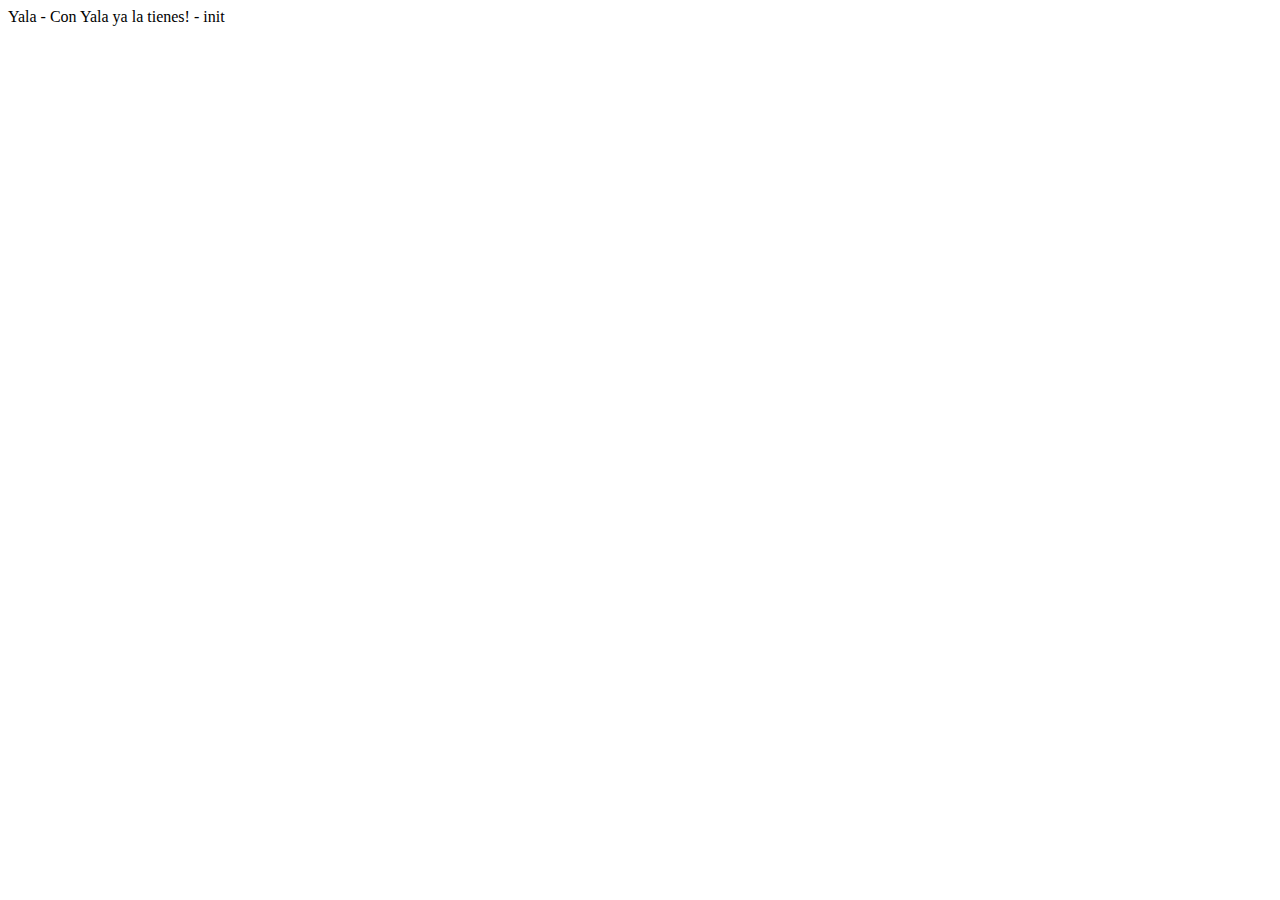
==== index.html @ 2315ca3c "nuevo cambio" ====
<!DOCTYPE html>
<html lang="en">
<head>
    <meta charset="UTF-8">
    <meta http-equiv="X-UA-Compatible" content="IE=edge">
    <meta name="viewport" content="width=device-width, initial-scale=1.0">
    <title>Document</title>
</head>
<body>
    Yala - Con Yala ya la tienes! - init
</body>
</html>
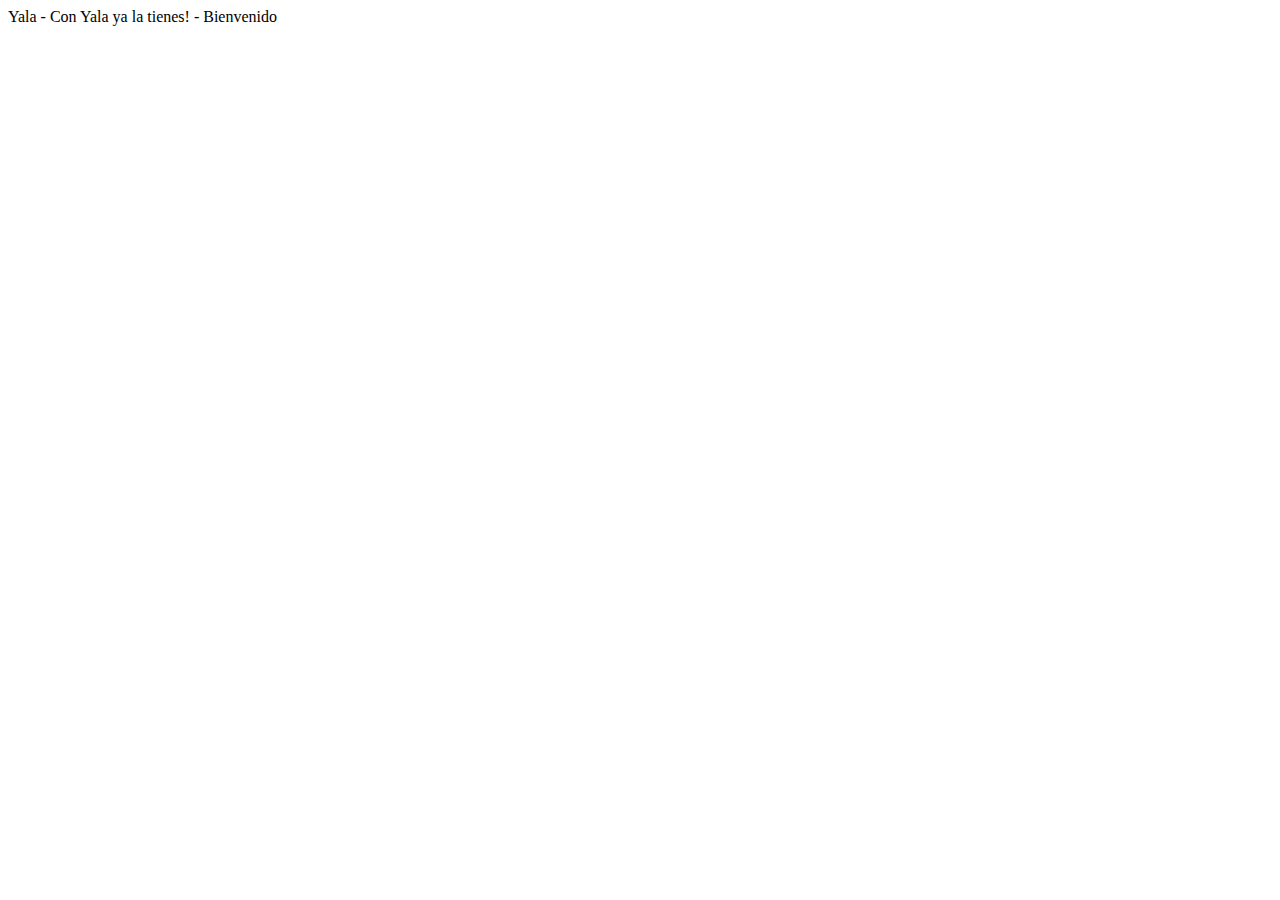
==== commit 1aac2040: "nuevo cambio" ====
--- a/index.html
+++ b/index.html
@@ -7,6 +7,6 @@
     <title>Document</title>
 </head>
 <body>
-    Yala - Con Yala ya la tienes! - init
+    Yala - Con Yala ya la tienes! - Bienvenido
 </body>
 </html>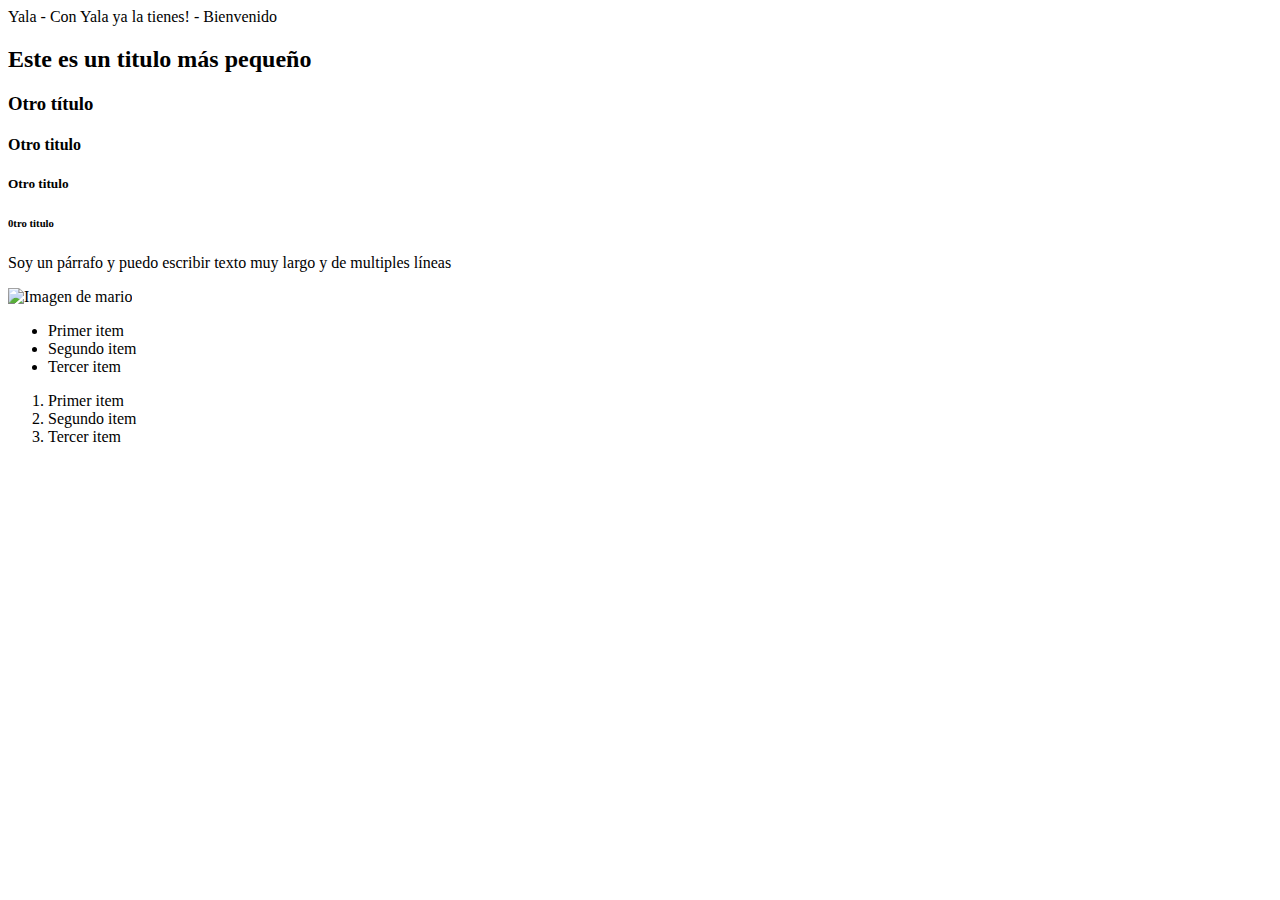
==== commit 366c83e0: "cambio 2 en parrafo" ====
--- a/index.html
+++ b/index.html
@@ -4,9 +4,28 @@
     <meta charset="UTF-8">
     <meta http-equiv="X-UA-Compatible" content="IE=edge">
     <meta name="viewport" content="width=device-width, initial-scale=1.0">
-    <title>Document</title>
+    <title>Yala!</title>
 </head>
 <body>
     Yala - Con Yala ya la tienes! - Bienvenido
+<h2>Este es un titulo más pequeño</h2>
+<h3>Otro título</h3>
+<h4>Otro titulo</h4>
+<h5>Otro titulo</h5>
+<h6>0tro titulo</h6>
+<p>Soy un párrafo y puedo escribir texto muy largo y de
+multiples líneas</p>
+<img src="https://w7.pngwing.com/pngs/434/792/png-transparent-super-mario-bros-super-mario-world-new-super-mario-bros-super-mario-galaxy-2-mario-bross-super-mario-bros-hand-nintendo.png" alt="Imagen de mario"
+width="150" height="150">
+<ul>
+    <li>Primer item</li>
+    <li>Segundo item</li>
+    <li>Tercer item</li>
+</ul>
+<ol>
+    <li>Primer item</li>
+    <li>Segundo item</li>
+    <li>Tercer item</li>
+</ol>
 </body>
 </html>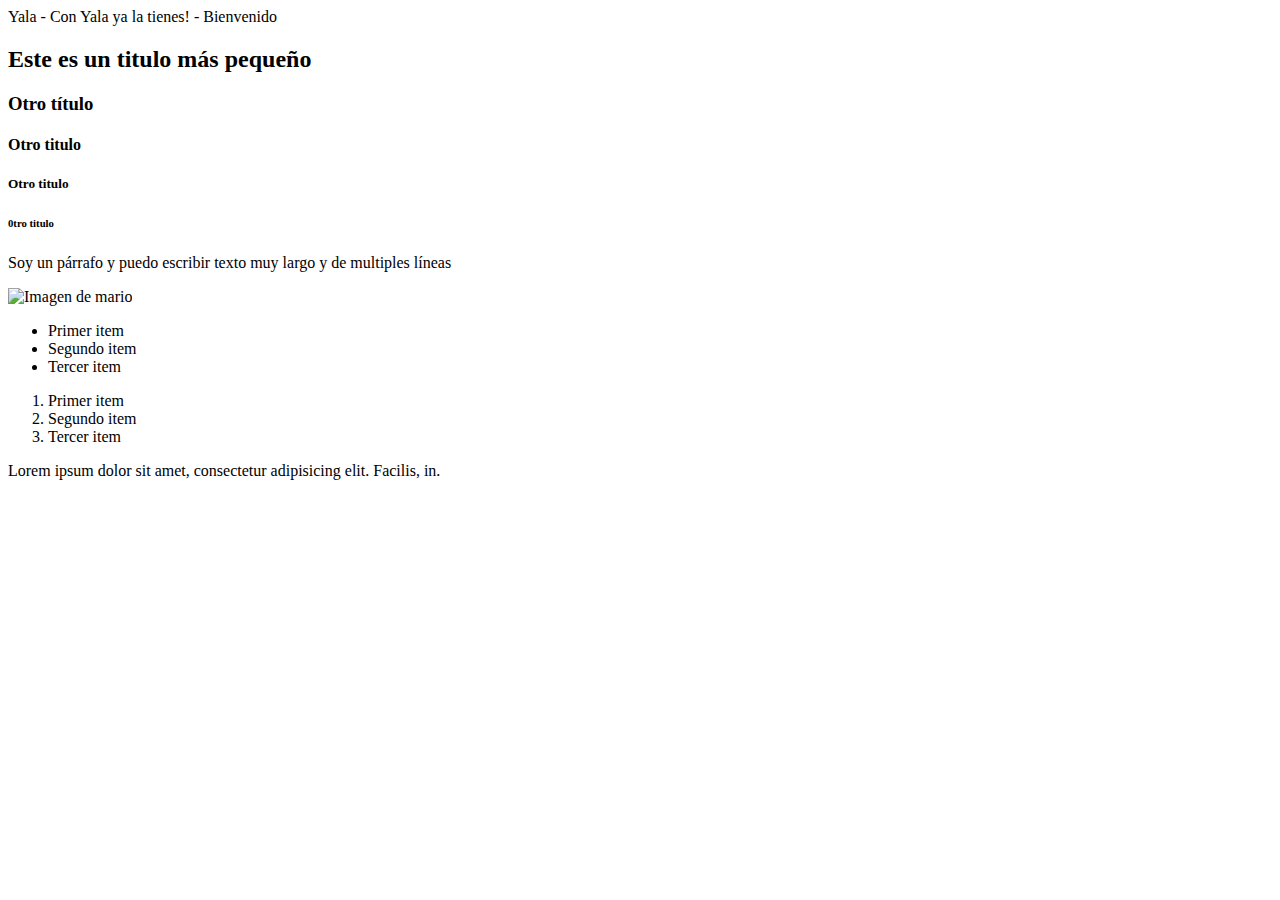
==== commit d2bac75c: "cambio 2 en tamaño de párrafo" ====
--- a/index.html
+++ b/index.html
@@ -27,5 +27,7 @@
     <li>Segundo item</li>
     <li>Tercer item</li>
 </ol>
+<p>Lorem ipsum dolor sit amet, consectetur adipisicing elit. Facilis, in.
+</p>
 </body>
 </html>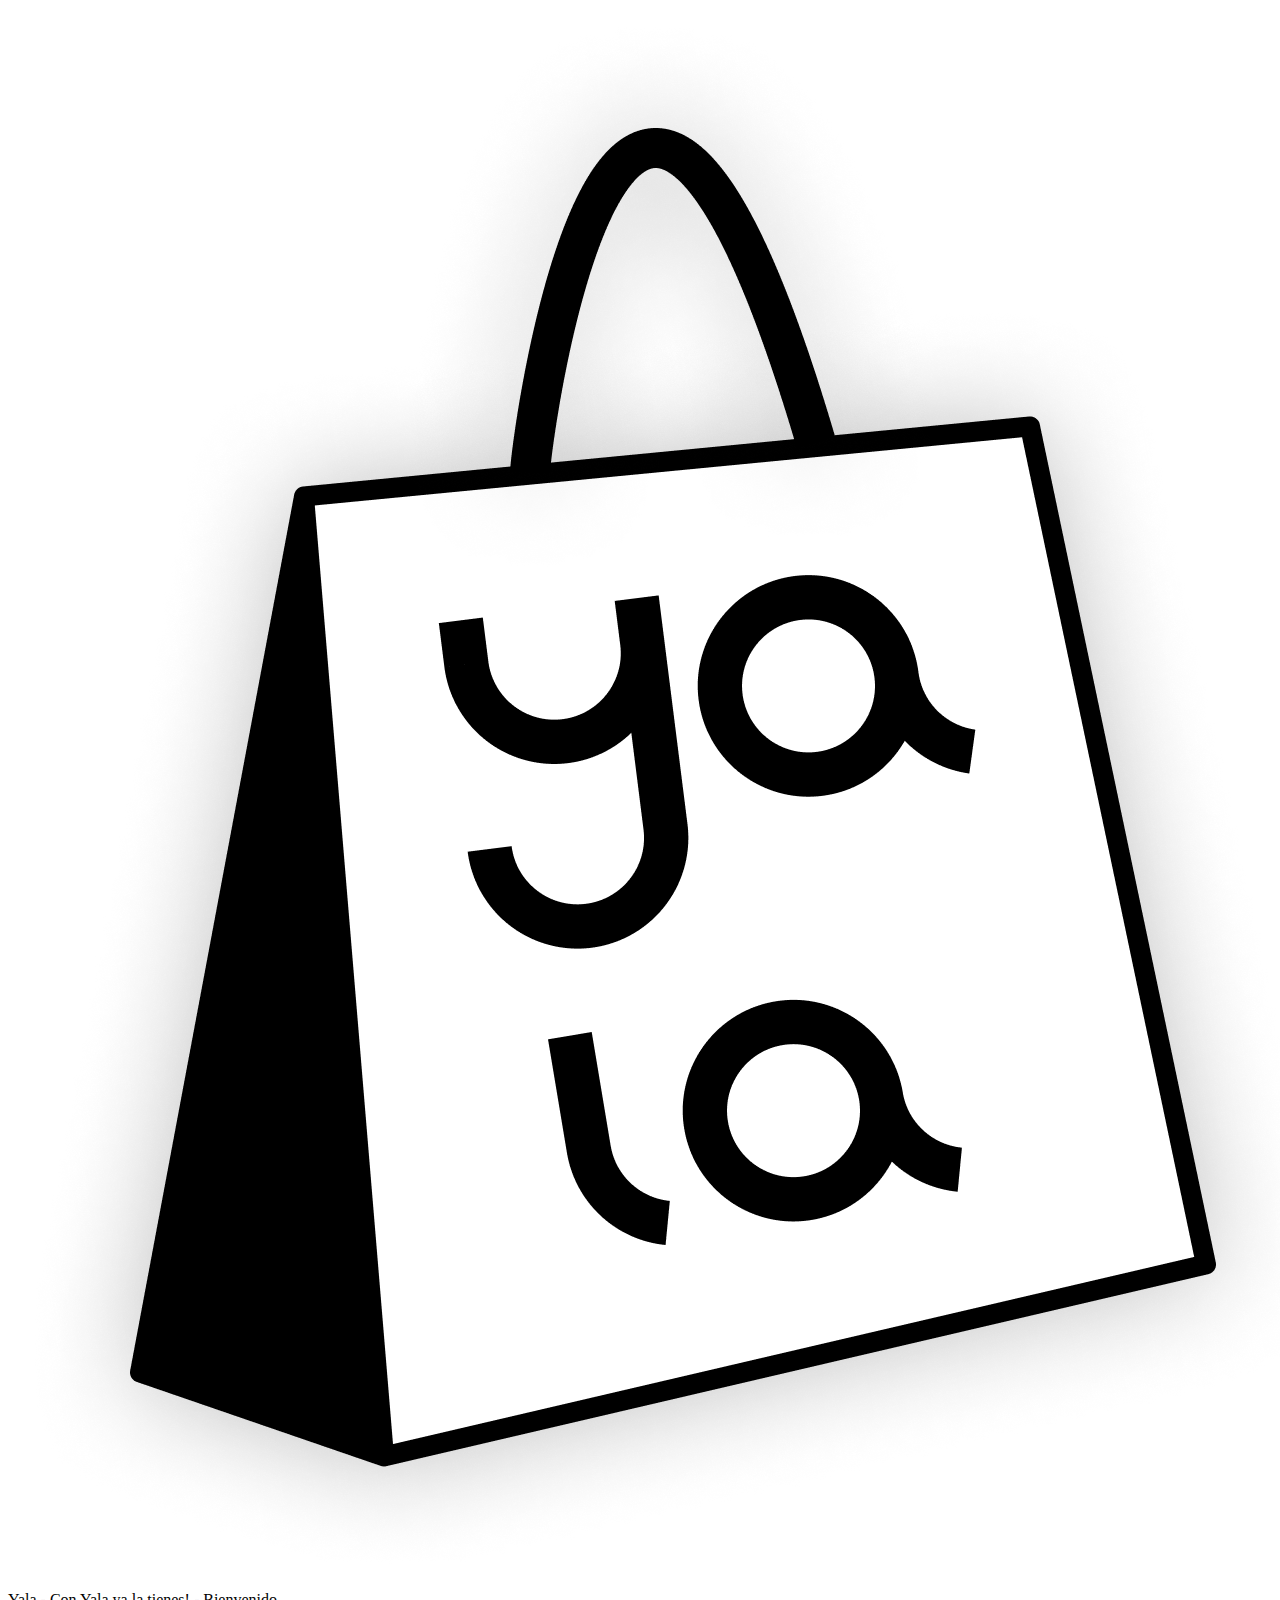
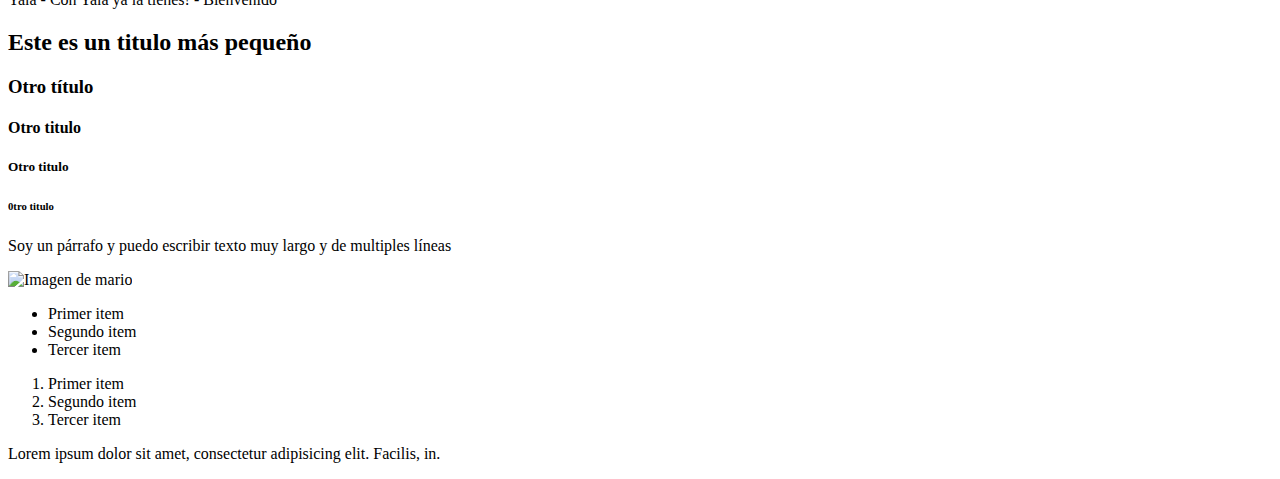
==== commit 48b0259c: "logo añadido y footer" ====
--- a/index.html
+++ b/index.html
@@ -7,7 +7,11 @@
     <title>Yala!</title>
 </head>
 <body>
-    Yala - Con Yala ya la tienes! - Bienvenido
+    <header>
+        <img src="./sources/Yala Logo PNG.png" alt="Logo de Yala">
+        Yala - Con Yala ya la tienes! - Bienvenido
+    </header>
+    <main>
 <h2>Este es un titulo más pequeño</h2>
 <h3>Otro título</h3>
 <h4>Otro titulo</h4>
@@ -29,5 +33,9 @@
 </ol>
 <p>Lorem ipsum dolor sit amet, consectetur adipisicing elit. Facilis, in.
 </p>
+    </main>
+    <footer>
+
+    </footer>
 </body>
 </html>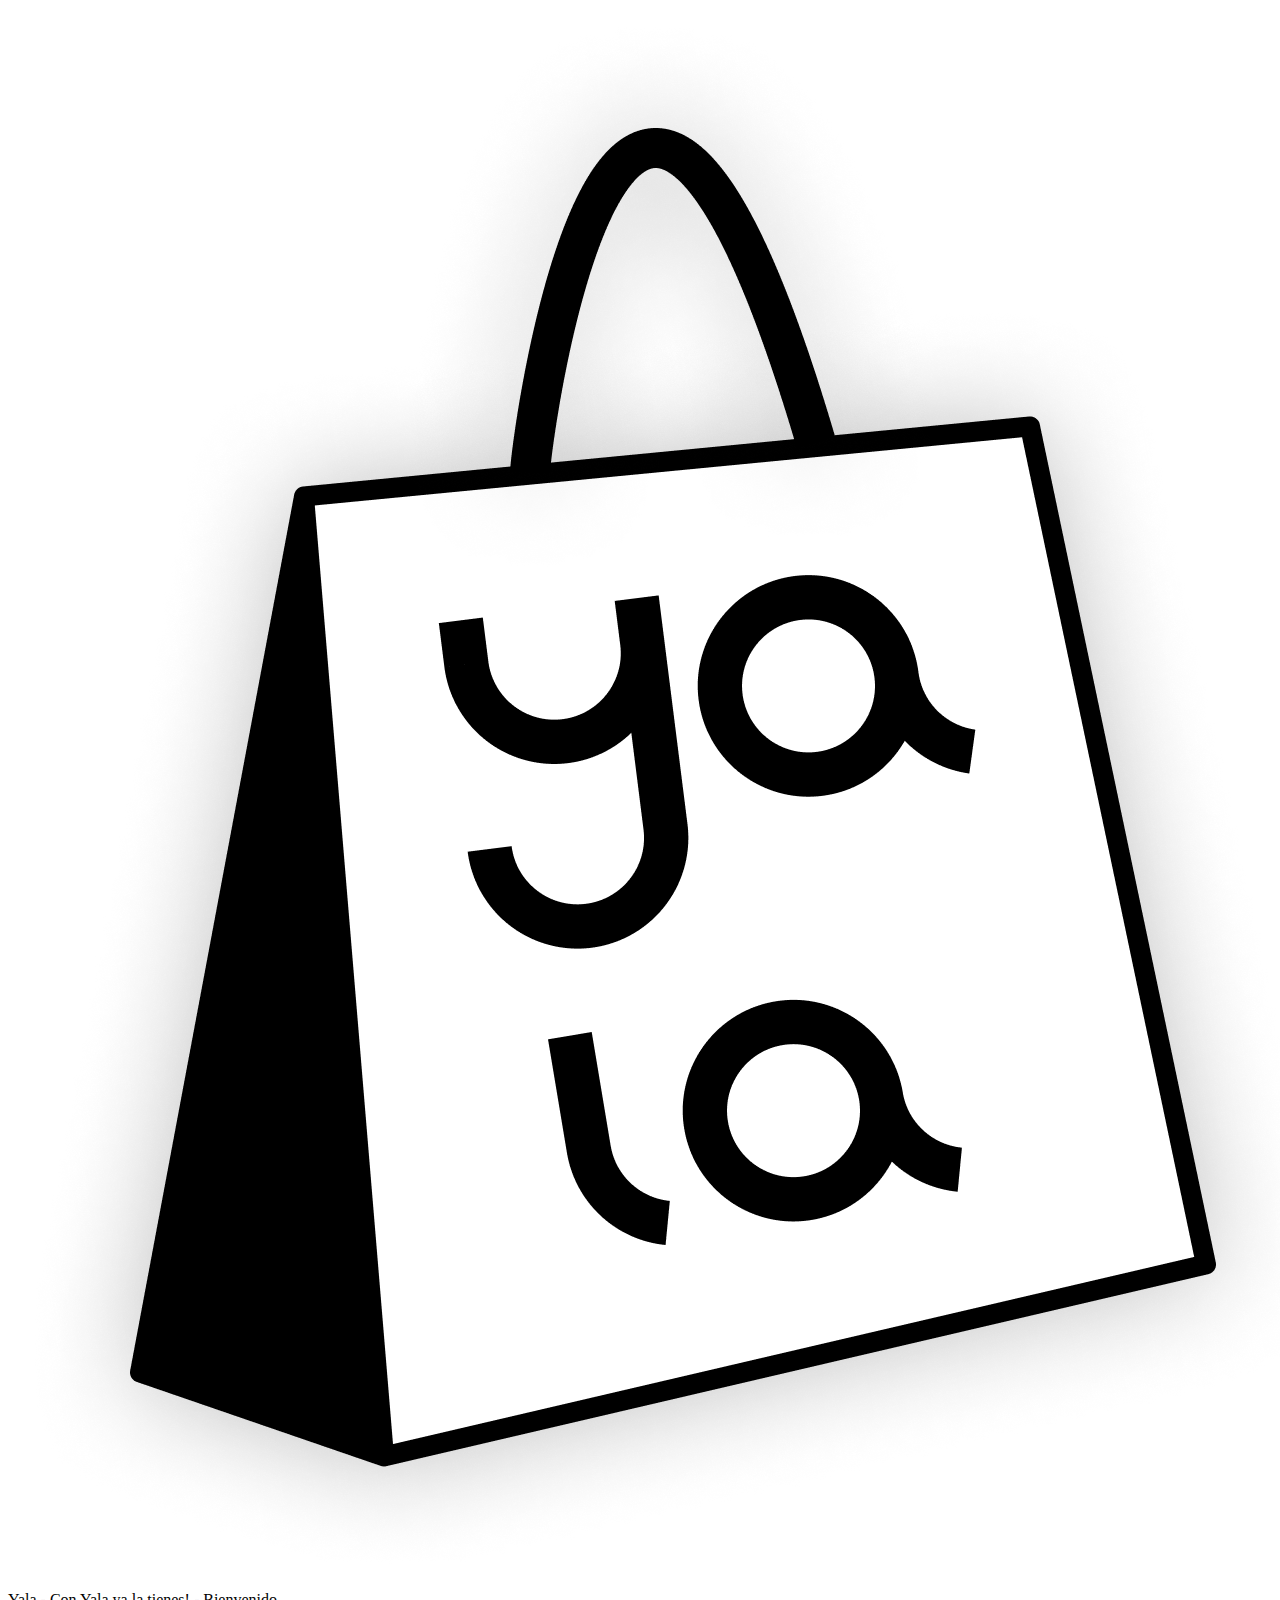
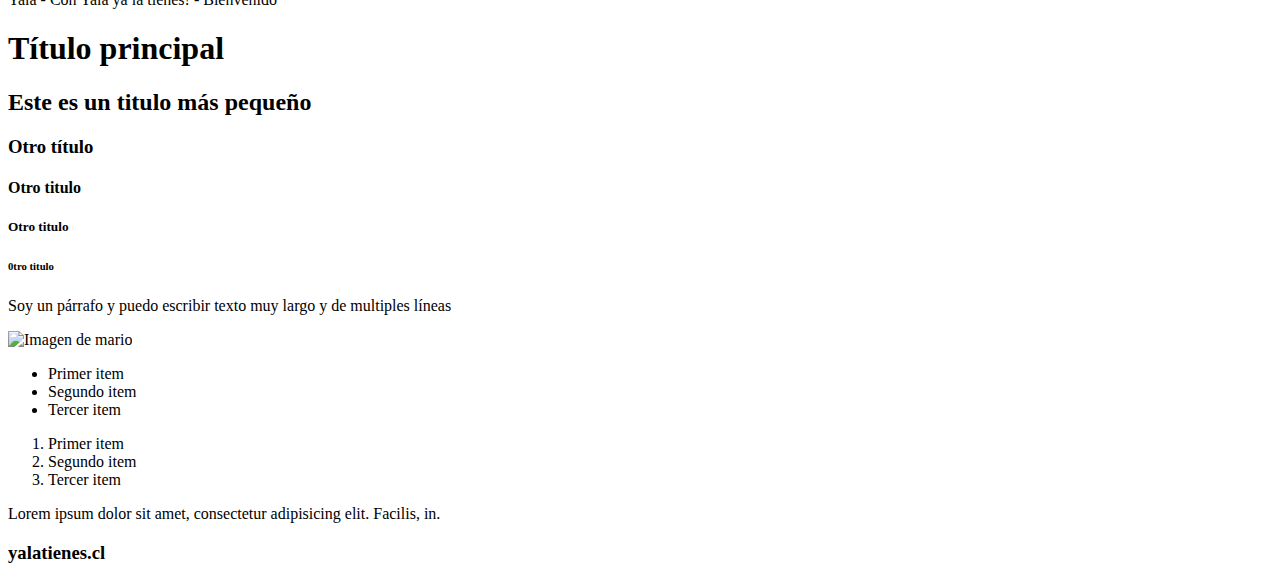
==== commit 5d6f4987: "logo añadido y footer incluido" ====
--- a/index.html
+++ b/index.html
@@ -12,6 +12,7 @@
         Yala - Con Yala ya la tienes! - Bienvenido
     </header>
     <main>
+<h1>Título principal</h1>
 <h2>Este es un titulo más pequeño</h2>
 <h3>Otro título</h3>
 <h4>Otro titulo</h4>
@@ -35,7 +36,7 @@
 </p>
     </main>
     <footer>
-
+        <h3>yalatienes.cl</h3>
     </footer>
 </body>
 </html>